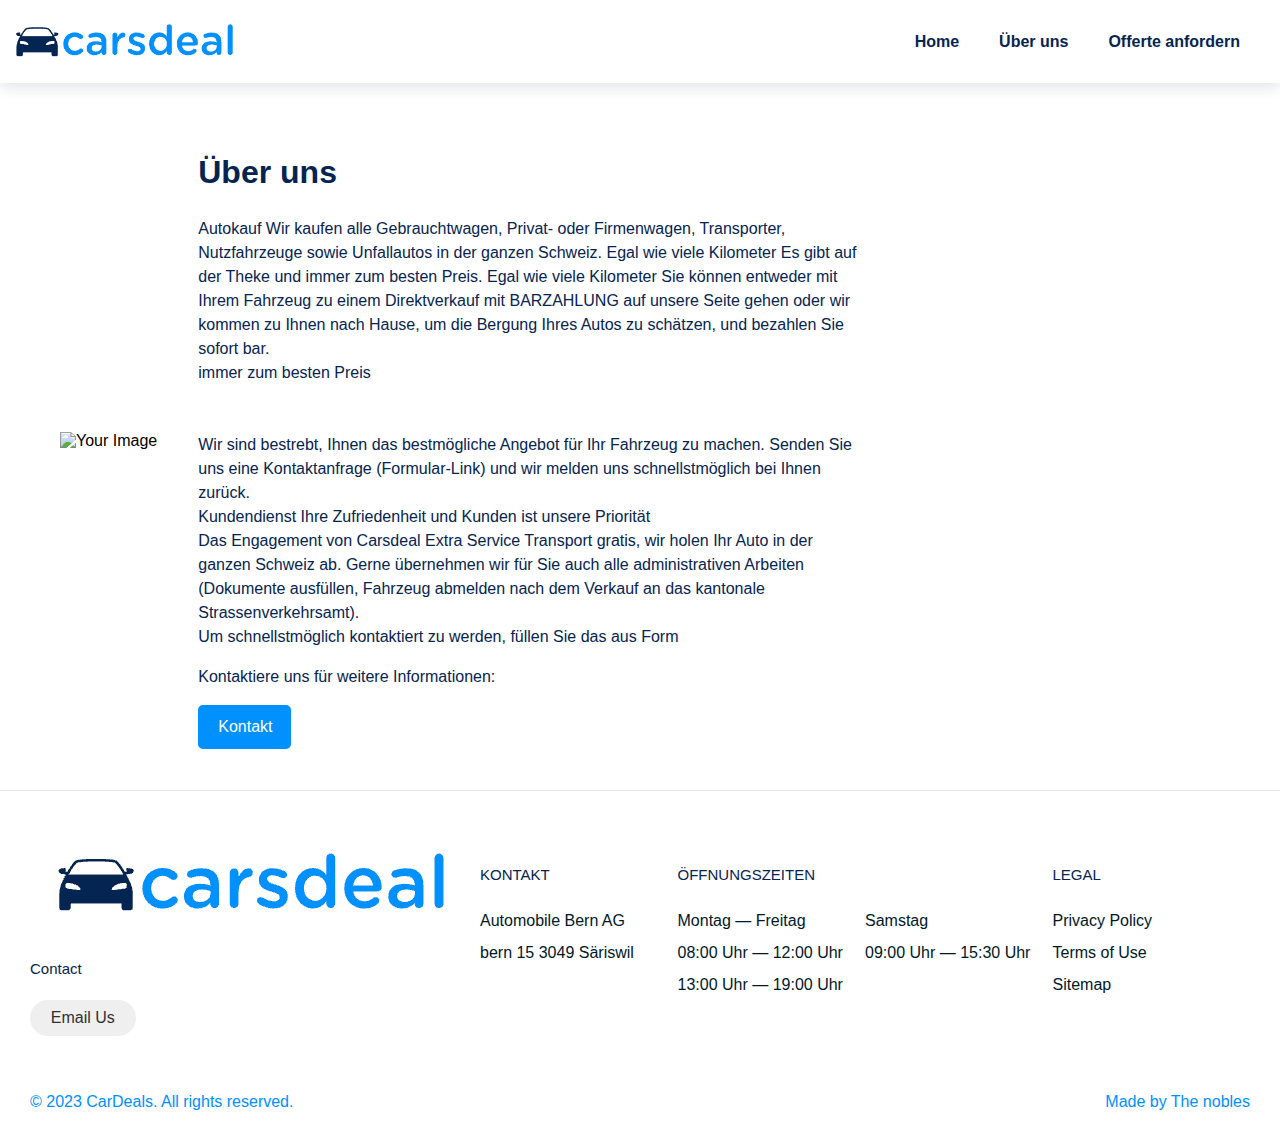
==== about_us.html @ 4861aba3 "LAST commit" ====
<!DOCTYPE html>
<html lang="en">

<head>
  <meta charset="UTF-8">
  <meta http-equiv="X-UA-Compatible" content="IE=edge">
  <meta name="viewport" content="width=device-width, initial-scale=1.0">
  <title>Document</title>
  <link rel="stylesheet" type="text/css" href="/css/style.css">
  <link rel="stylesheet" type="text/css" href="/css/aboutus.css">


</head>

<body>

  <nav>
    <div class="logo">
      <img class ="logo1" src="/images/logo.png" alt="Logo">
    </div>
    <div class="nav-items">
      <a href="#">Home</a>
      <a href="/about_us.html">Über uns</a>
      <a href="/formular.html">Offerte anfordern</a>
    </div>
  </nav>

  <!-- <section class="aboutus">
    <div class="aboutus-content">
      <h2>About Us</h2>
      <p>Some text about our company and what we do goes here.</p>
      <div class="slideshow2">
        <img src="/images/1.avif" alt="Slideshow Image 1">
        <img src="/images/2.avif" alt="Slideshow Image 2">
        <img src="/images/6304c908c13f3e1daab2b0a2_Farie_Piktorgamme_RGB_Positiv_Sicherheit_Garantie-p-500.png" alt="Slideshow Image 3">
      </div>
    </div>
 <div class="aboutus-image">
      <img src="aboutus-image.jpg" alt="About Us Image">
    </div> -->
  <!-- </section> -->

  <section class="about-us">
    <div class="container-about-us">
      <div class="row-about-us">
        <div class="col-md-6">
          <div class="about-us-image">
            <img src="/images/1.avif" alt="Your Image" style="max-width: 100%;">
            <!-- <img src="/images/1.avif" alt="Slideshow Image 1">
        <img src="/images/2.avif" alt="Slideshow Image 2"> -->
          </div>
        </div>
        <div class="col-md-6">
          <div class="about-us-content">
            <h2>Über uns</h2>
            <p>Autokauf
              Wir kaufen alle Gebrauchtwagen, Privat- oder Firmenwagen, Transporter, Nutzfahrzeuge
              sowie Unfallautos in der ganzen Schweiz.
              Egal wie viele Kilometer
              Es gibt auf der Theke und
              immer zum besten Preis.
              Egal wie viele Kilometer
              Sie können entweder mit Ihrem Fahrzeug zu einem Direktverkauf mit BARZAHLUNG auf unsere Seite gehen
              oder wir kommen zu Ihnen nach Hause, um die Bergung Ihres Autos zu schätzen, und bezahlen Sie sofort bar.
              <br>
              immer zum besten Preis
              <br>
              <br>
              <br>
              Wir sind bestrebt, Ihnen das bestmögliche Angebot für Ihr Fahrzeug zu machen.
              Senden Sie uns eine Kontaktanfrage (Formular-Link) und wir melden uns schnellstmöglich bei Ihnen zurück.
              <br>
              Kundendienst
              Ihre Zufriedenheit und Kunden ist unsere Priorität
              <br>
              Das Engagement von Carsdeal
              Extra Service Transport gratis, wir holen Ihr Auto in der ganzen Schweiz ab.
              Gerne übernehmen wir für Sie auch alle administrativen Arbeiten
              (Dokumente ausfüllen, Fahrzeug abmelden
              nach dem Verkauf an das kantonale Strassenverkehrsamt).
              <br>
              Um schnellstmöglich kontaktiert zu werden, füllen Sie das aus
              Form</p>
              <div class="contact-us">
                <p>Kontaktiere uns für weitere Informationen:</p>
                <a href="/formular.html" class="btn-secondry">Kontakt</a>
              </div>
              
          </div>
        </div>
      </div>
    </div>
  </section>
  


  <footer class="footer">
    <div class="footer__addr">
      <h1 class="footer__logo"><img src="/images/logo.png" alt="Logo"></h1>

      <h2>Contact</h2>

      <address>

        <a class="footer__btn" href="mailto:example@gmail.com">Email Us</a>
      </address>
    </div>

    <ul class="footer__nav">
      <li class="nav__item">
        <h2 class="nav__title">KONTAKT</h2>

        <ul class="nav__ul">
          <li>
            <a href="#">Automobile Bern AG
              bern 15
              3049 Säriswil</a>
          </li>

          
        </ul>
      </li>

      <li class="nav__item nav__item--extra">
        <h2 class="nav__title">ÖFFNUNGSZEITEN</h2>

        <ul class="nav__ul nav__ul--extra">
          <li>
            <a href="#">Montag — Freitag</a>
          </li>

          <li>
            <a href="#">08:00 Uhr — 12:00 Uhr
              13:00 Uhr — 19:00 Uhr</a>
          </li>

          <li>
            <a href="#">Samstag
            </a>
          </li>

          <li>
            <a href="#">09:00 Uhr — 15:30 Uhr</a>
          </li>
        </ul>
      </li>

      <li class="nav__item">
        <h2 class="nav__title">LEGAL</h2>

        <ul class="nav__ul">
          <li>
            <a href="#">Privacy Policy</a>
          </li>

          <li>
            <a href="#">Terms of Use</a>
          </li>

          <li>
            <a href="#">Sitemap</a>
          </li>
        </ul>
      </li>
    </ul>

    <div class="legal">
      <p>&copy; 2023 CarDeals. All rights reserved.</p>

      <div class="legal__links">
        <span>Made by The nobles</span>
      </div>
    </div>
  </footer>


  <!-- <div id="about" class="section">
        <h2>About Us</h2>
        <p>More generic text goes here</p>
      </div>
      <div id="services" class="section">
        <h2>Services</h2>
        <p>Even more generic text goes here</p>
      </div>
      <div id="contact" class="section">
        <h2>Contact</h2>
        <p>You can contact us at info@mysite.com</p>
      </div> -->

</body>

</html>
---- css/style.css ----
body {
  margin: 0;
  padding: 0;
  font-family: 'Lufga', sans-serif;
 
}
.form{
  background-color: #f2f2f2;
  
}
a {
  text-decoration: none;
}

nav {
  position: sticky;
  padding-right: 20px;

  display: flex;
  align-items: center;
  height: 83px;
  background-color: #ffffff;
  color: #fff;
  font-size: 16px;
  font-weight: 600;
  box-shadow: 0 6px 12px 0px rgba(5, 36, 81 , 10%);

}
.logo1{
  height: 50px;

}

.logo {
  width: 30%;
  margin-right: auto;
}

.nav-items {
  display: flex;
  align-items: center;
}

.nav-items a {
  color: #052451;
  text-decoration: none;
  padding: 0 20px;
  transition: all 0.3s ease;
}

.nav-items a:hover {
  color: #0091ff;
}

.nav-items a.active {
  color: #ddd;
  border-bottom: 2px solid #fff;
}


.banner {
  /* box-shadow: inset 0 0 0 2000px rgba(85, 109, 145, 0.651); */
  background-repeat: no-repeat;
  background-size: contain;
  max-height: 70vh;

  flex-direction: column;
  align-items: right;
  justify-content: center;
   
  text-align: center;
}
label {
  display: none;
}


.banner h1 {
    display: flex;
    justify-content: center;
  line-height: 10px;
  font-size: 56px;
margin-top: 100px;
  color: #0091ff;
  /* text-shadow: 2px 2px 4px #333; */
}
.text-span{
  color: #052451;
}
.text-span-6{
  color: #0091ff;
}
.banner p {
  font-size: 22px;
  line-height: 24px;
  margin: 1px;
  color: #052451;
  /* text-shadow: 2px 2px 4px #333; */
}

.section {
  padding: 100px 0;
  text-align: center;
}

.section h2 {
  font-size: 36px;
  margin: 0;
}

.section p {
  font-size: 24px;
  margin: 0;
}


@media (max-width: 600px) {
  nav {

    height: auto;
  }
  nav a {
    margin: 10px 0;
  }
  .banner {
    height: 200px;
  }
  .banner h1 {
    font-size: 24px;
  }
  .banner p {
    font-size: 16px;
  }
}

#form {
  
  display: grid;
  grid-auto-flow: row;
  grid-column-gap: 20px;
  grid-row-gap: 20px;
  grid-template-columns: 1fr 1fr;
  width: 800px;
  max-width: 100%;
  margin: 0 auto;
  padding: 40px;
  background-color: #052451;;
  border-radius: 45px;
  box-shadow: 0 2px 4px rgba(0, 0, 0, 0.1);
  font-size: 16px;
  line-height: 25px;
  font-weight: 400;
  margin-top: 90px;
  margin-bottom: 50px;
  
}

.form-group {
  font-family: Lufga, sans-serif;
  
}

.form-group label {
  font-size: 14px;
  font-weight: 600;
  color: #333;
}

.form-group input[type="text"],
.form-group input[type="email"],
.form-group input[type="tel"],
.form-group input[type="number"] {
  width: 100%;
  height: 50px;
  margin-bottom: 0px;
  padding-left: 20px;
  border: 1px solid #ddd;
  border-radius: 10px;
  background-color: #fff;
  box-sizing: border-box;
  cursor: pointer;
}
input::placeholder {
  color: #052451;
  font-size: 16px;
}

.form-group input[type="text"]:focus,
.form-group input[type="email"]:focus,
.form-group input[type="tel"]:focus,
.form-group input[type="number"]:focus {

  outline: none;
}

.form-group input[type="file"] {
  color: white;
  padding: 0;
  font-size: 14px;
}

.form-group input[type="file"]:focus {
  width: 100%;
  height: 30px;
  border: none;
  border-radius: 4px;
  background-color: transparent;
  box-sizing: border-box;
  font-size: 14px;
  color: white;
  cursor: pointer;
  padding: 0;
}

.form-group input[type="submit"] {
  width: 100%;
  height: 40px;

}

input[type="submit"] {
  background-color: #0091ff;
  padding: 12px 24px 12px 24px;
  width: 100%;
  border-radius: 20px;
  color: white;
  font-size: 16px;
  border-color: transparent;
}

input[type=file]::file-selector-button {
  height: 30px;
  border: 1px solid #ddd;
  border-radius: 20px;
  background-color: transparent;
  box-sizing: border-box;
  font-size: 14px;
  color: white;
  cursor: pointer;
  margin-right: 10px;
}

input[type=file]::file-selector-button:hover {
  background-color: #0091ff;
  border-color: transparent;
}

input[type=date] {
  width: 100%;
  height: 50px;
  margin-bottom: 0px;
  padding-left: 20px;
  padding-right: 10px;
  border: 1px solid #ddd;
  border-radius: 10px;
  background-color: #fff;
  box-sizing: border-box;
  cursor: pointer;
  font-size: 16px;
}


.container-default{
  width: 100%;
  z-index: 50;
  display: -webkit-box;
  display: -webkit-flex;
  display: -ms-flexbox;
  display: flex;
  margin-right: auto;
  margin-left: auto;
  -webkit-box-orient: vertical;
  -webkit-box-direction: normal;
  -webkit-flex-direction: column;
  -ms-flex-direction: column;
  flex-direction: column;
  -webkit-box-pack: justify;
  -webkit-justify-content: space-between;
  -ms-flex-pack: justify;
  justify-content: space-between;
  grid-auto-columns: 1fr;
  -ms-grid-columns: 1fr;
  grid-template-columns: 1fr;
  -ms-grid-rows: auto auto;
  grid-template-rows: auto auto;
  /* background-color: #f3f4f7; */
  margin: 0 auto;
}

.container-default img{
  width: 130px;
  /* height: 200px; */
  object-fit: cover;
  /* text-align: center; */
  margin-left: auto;
  margin-right: auto;
  display: block;
  
}

.grid-item:hover {

  border: 2px solid #54b2fa88;
  cursor: pointer;
}




.grid-wrapper {
  display: flex;
  padding: 20px 120px 60px;
  display: grid;
  grid-template-columns: repeat(auto-fit, minmax(300px, 1fr));
  grid-gap: 20px;
  align-items: center;
  border-radius: 200px;

  box-shadow: 0 0 10px 0 rgb(0 0 0 , 25%);
}

.grid-item {
  background-color: #fff;
  box-shadow: 0 2px 4px rgba(0, 0, 0, 0.1);
  border-radius: 40px;
  overflow: hidden;
  transition: all 0.3s ease;
  padding: 20px 20px 40px;
  border: 1px solid #ddd;
  transition: border 0.3s ease;
  height: 350px;
}


.grid-item h3 {
  margin: 10px;
}  

h2 {
  font-size: 32px;
  line-height: 36px;
  margin-top: 20px;
 color: #052451;;
}
.container-default h3 {
  font-size: 24px;
  line-height: 30px;
  margin-top: 20px;
  margin-bottom: 10px;
  color: #052451;
  box-sizing: border-box;
  text-align: center;
  
}
.container-default p{
  align-self: center;
  text-align: center;
  margin-bottom: 10px;
  display: block;
  font-size: 16px;
  line-height: 25px;
  color: #052451;
}


.h2-lufga.center{
align-self: center;
text-align: center;
}

.banner-grid-container {
  display: grid;
  grid-template-columns: repeat(3, 1fr);
  
  padding: 20px;
  background-color: #f2f2f2!important;
  box-shadow: 0 6px 12px 0px rgba(5, 36, 81 , 10%), 0 -6px 12px 0px rgba(5, 36, 81 , 10%);
}

.banner-grid-item {
  align-self: center;
  text-align: center;
  border-right: 2px solid #0091ff93;
  border-radius: 2px;
  overflow: hidden;
  animation: fadeIn 0.5s ease-in;
}

.last {
  border-right: none;
}

.banner-title {
  margin: 10px;
  font-size: 36px;
  font-weight: 600;
  color: #052451;
}

.description {
  margin: 10px;
  font-size: 16px;

  color: #052451;;
}

@keyframes fadeIn {
  from {
    opacity: 0;
  }
  to {
    opacity: 1;
  }
}
.slideshow-container {
    z-index: -2;
  position: absolute;
  top: 0;
  left: 0;
  height: 60vh;
  width: 100%;
}

.slideshow-item {
  position: absolute;
  top: 0;
  left: 0;
  height: 100%;
  width: 100%;
}

.slideshow-image {
  height: 100%;
  width: 100%;
  object-fit: cover;
}
.banner-overlay {
  position: absolute;
  top: 0;
  left: 0;
  height: 100%;
  width: 100%;
  background-color: rgba(120, 160, 247, 0.315); /* Add a semi-transparent background color */
  z-index: 2; /* Set the z-index to a higher value than the banner */
}
.container-watsapp {
  position: relative; /* Set the position to relative */

  align-items: center;
  justify-content: center;
}

.container {
  display: flex;
  align-items: center;
  justify-content: center;
  width: 80%; /* Set the width to 80% of the viewport */
  height: 500px; /* Set the height to 500px */
  margin: 0 auto; /* Center the container horizontally */
}

.section-watsapp {
  display: flex; /* Add a flexbox layout */ /* Set the width to 80% of the viewport */
  height: 100%; /* Set the height to 100% of the container-section */
  margin: 0 auto; /* Center the container horizontally */
  margin-top: 40px;
  background-color: #f2f2f2;
}

.section-left {
  flex: 1; /* Use the remaining space on the left side */
  text-align: left;
  padding: 40px 30px 30px 70px;
  width: 600px;
}

.section-right {
  flex: 1;
  padding: 40px 30px 30px 20px; /* Use the remaining space on the right side */
}

.section-title {
  /* Your title styles go here */
}

.section-text-watsapp {
  font-size: 16px;
  line-height: 28px;
  color: #052451;
}

.icon-container {
  display: flex;
  align-items: center;
}

.icon-container-hover {
  background-color: #ffffff;
  border-radius: 50%;
  margin: 20px;
  padding: 20px;
}

.icon-image {
  height: 30px;
  width: 30px;
}

.icon-image:hover {
  fill: #fff !important;
  transition: fill 0.5s;
}
.my-button-class {
  display: flex;
  align-items: center;
  background-color: #0091ffbd;;
  color: white;
  text-align: center;
  font-size: 16px;
  border: none;
  border-radius: 8px;
  padding: 12px 24px;

}


.icon-text-1 {
  display: flex;
  font-size: 16px;
  line-height: 28px;
  color: #052451;
  padding-bottom: 10px;
  
}

.icon-text-2 {
  font-size: 36px;
  line-height: 28px;
  color: #0091ff;
}

.section-banner {
  display: flex;
  height: 360px;
}

.slideshow {
  position: relative;
  width: 50%;
}

.slide {
  position: absolute;
  top: 0;
  left: 0;
  width: 250%;
  opacity: 0;
  transition: opacity 0.5s;
  z-index: -2;
}

.slide.active {
  opacity: 1;
}

.section-text {
    color: #fff!important;
  width: 50%;
  padding: 0 20px;
  padding-top: 50px;
  background-color: #0091ffbd;
  border-bottom-left-radius: 10px;
}

.section-title {
  /* Your title styles go here */
}

.section-description {
  font-size: 16px;
  line-height: 28px;
  color: #052451;
}
.container-collum {
  /* background-color: #0091ff; */
  display: flex;
  flex-direction: column;
  padding-right: 40px;
  padding-left: 40px;
}

.row {
  display: flex;
  flex-direction: row;
  align-items: center;
  margin-bottom: 20px;
  padding-top: 50px;
  justify-content: center;
}

.row-reverse {
  flex-direction: row-reverse;
}

.btn-secondry{
  display: inline-block;
  padding: 10px 20px;
  background-color:#0091ff;;
  color: #fff;
  border-radius: 5px;
  text-decoration: none;
  max-width: 93px;
  text-align: center;
    margin: auto;

}

.btn-secondry:hover {
  background-color: #0056b3;
}


.icon {

  font-size: 24px;
  background-color: #fcfcfc;
  padding: 60px;
  border-radius: 50%;
  position: relative;
  margin-left: 20px;
  margin-right: 20px;
}

.title {
  font-size: 36px;
  font-style: normal;
  margin-top: 10px;
  margin-bottom: 10px;
  color: #0091ff;
  letter-spacing: -1px;
  line-height: 45px;
  font-weight: 400;
}

.text {
  font-size: 16px;
  color: #052451;
  line-height: 24px;
  max-width: 700px;
}
*, *:before, *:after {
  box-sizing: border-box;
}

/* html {
  font-size: 100%;
}

body {
  font-family: acumin-pro, system-ui, sans-serif;
  margin: 0;
  display: grid;
  grid-template-rows: auto 1fr auto;
  font-size: 14px;
  background-color: #f4f4f4;
  align-items: start;
  min-height: 100vh;
} */

.footer {
  display: flex;
  flex-flow: row wrap;
  padding: 30px 30px 20px 30px;
  color: #2f2f2f;
  background-color: #fff;
  border-top: 1px solid #e5e5e5;
  max-height: 450px;
}

.footer > * {
  flex:  1 100%;
}

.footer__addr {
  margin-right: 1.25em;
  margin-bottom: 2em;
}

.footer__logo {
  font-family: 'Pacifico', cursive;
  font-weight: 400;
  text-transform: lowercase;
  font-size: 1.5rem;
}

.footer__addr h2 {
  margin-top: 1.3em;
  font-size: 15px;
  font-weight: 400;
}

.nav__title {
  font-weight: 400;
  font-size: 15px;
}

.footer address {
  font-style: normal;
  color: #999;
  
}

.footer__btn {
  display: flex;
  align-items: center;
  justify-content: center;
  height: 36px;
  max-width: max-content;
  background-color: rgb(33, 33, 33, 0.07);
  border-radius: 100px;
  color: #2f2f2f;
  line-height: 0;
  margin: 0.6em 0;
  font-size: 1rem;
  padding: 0 1.3em;
}

.footer ul {
  list-style: none;
  padding-left: 0;
}

.footer li {
  line-height: 2em;
}

.footer a {
  text-decoration: none;
}

.footer__nav {
  display: flex;
  flex-flow: row wrap;
}

.footer__nav > * {
  flex: 1 50%;
  margin-right: 1.25em;
}

.nav__ul a {
  color: #00182a;
}

.nav__ul--extra {
  column-count: 2;
  column-gap: 1.25em;
}

.legal {
  display: flex;
  flex-wrap: wrap;
  color: #0091ff;
}
  
.legal__links {
  display: flex;
  align-items: center;
}



@media screen and (min-width: 24.375em) {
  .legal .legal__links {
    margin-left: auto;
  }
}

@media screen and (min-width: 40.375em) {
  .footer__nav > * {
    flex: 1;
  }
  
  .nav__item--extra {
    flex-grow: 2;
  }
  
  .footer__addr {
    flex: 1 0px;
  }
  
  .footer__nav {
    flex: 2 0px;
  }
}

.counter {
  font-size: 3rem;
  font-weight: bold;
  color: #333;
}

.counter-animate {
  animation: count-up 1s ease-out;
}

@keyframes count-up {
  from {
    opacity: 0;
    transform: translateY(50%);
  }
  to {
    opacity: 1;
    transform: none;
  }
}

.hamburger-menu {
display: none;
flex-direction: column;
justify-content: space-between;
width: 30px;
height: 21px;
cursor: pointer;
}

.hamburger-menu span {
height: 3px;
background-color: #0091ff;
}


@media only screen and (max-width: 991px) {

  .nav-items {
    display: none;
  }
  
  .hamburger-menu {
    display: flex;
  }
  
  .overlay {
    position: fixed;
    top: 0;
    left: 0;
    width: 100%;
    height: 100%;
    background-color: rgba(47, 47, 47, 0.8);
    z-index: 999;
    display: none;
  }
  
  .overlay.active {
    display: block;
  }
  
  .hamburger-menu.active span:first-child {
    transform: rotate(45deg) translate(5px, 5px);
  }
  
  .hamburger-menu.active span:nth-child(2) {
    opacity: 0;
  }
  
  .hamburger-menu.active span:last-child {
    transform: rotate(-45deg) translate(5px, -5px);
  }
  
  .nav-items.active {
    display: block;
    position: absolute;
    width: 100%;
    background-color: #fff;
    box-shadow: 0 6px 12px 0px rgba(5, 36, 81, 10%);
    z-index: 1000;
    margin-top: 80px;
  }
  
  .nav-items.active a {
    display: block;
    margin: 0;
    text-align: center;
    padding: 1rem;
    font-size: 1.2rem;
  }

}


@media only screen and (max-width: 991px) {
  #form {
    display: flex;
    flex-direction: column;
  }

  .container-collum {
    display: flex;
    flex-direction: column;
    padding-left: 0px;
    padding-right: 0px;
  }

  .row {
    display: flex;
    flex-direction: column;
  }

  .grid-wrapper {
    display: flex;
    flex-direction: column;
    width: 100%;
    padding: 0;
  }

  .grid-item {
    width: 57%;
  }

  .section-watsapp {
    display: flex;
    flex-direction: column;
  }

  .section-left {
    padding-left: 5px;
    padding-right: 5px;
    width: 100%;
    text-align: center;
  }

  .container-collum {
    display: flex;
    flex-direction: column;
    padding-left: 5px;
    padding-right: 5px;

    justify-content: center;
    width: 100% ;
  }

  .text-container {
    text-align: center;
  }

  .title {
    font-size: 30px;
  }

  .row {
    display: flex;
    flex-direction: column;
    width: 100%;
  }

  .container-default {
    margin-bottom: 20px;
  }



}
.overlay-content23{
  display: none;
}


@media (max-width: 991px) {

  .banner h1{
    margin-top: 45px;
  }
  .overlay23 {
    height: 100%;

    position: fixed;
    z-index: 100;
    top: 0;
    left: 0;

    overflow-x: hidden;
    transition: 0.5s;
    box-shadow: 0 0 10px rgba(0, 0, 0, 0.5);

    left: 80%;
    width: 20%;
    height: 100%;
    background-color:#052351d0;
    z-index: 1;
    display: none;
  }
  
  .overlay-content23 {
    display: block;
    position: relative;

    text-align: center;
    margin-top: 30px;
  }
  
  .overlay23 a {
    padding: 8px;
    text-decoration: none;
    font-size: 14px;
    color:  #ffffff;
    display: block;
    transition: 0.3s;
    
  }
  
  .overlay a:hover, .overlay a:focus {
    color: #ec0606;
  }
  
  /* .hamburger {
    display: none;
    cursor: pointer;
  }
  .nav-items {
    display: none;
  }
  .hamburger {
    display: block;
    position: absolute;
    right: 20px;
    cursor: pointer;
  }
  .hamburger span {
    display: block;
    width: 25px;
    height: 3px;
    margin-bottom: 5px;
    background-color: #0091ff;
  } */
  .overlay23.active {
    display: block;
  }
  .hamburger.active span:nth-child(1) {
    transform: rotate(45deg) translate(5px, 6px);
  }
  
  .hamburger.active span:nth-child(2) {
    opacity: 0;
  }
  
  .hamburger.active span:nth-child(3) {
    transform: rotate(-45deg) translate(5px, -6px);
  }

  .hamburger {
    display: flex;
    flex-direction: column;
    justify-content: space-between;
    width: 25px;
    height: 18px;
    cursor: pointer;
    z-index: 2;
  }
  
  .hamburger span {
    height: 2px;
    background-color: #0091ff;
    transition: transform 0.3s ease-in-out;
  }
  
  .hamburger span:nth-child(1) {
    transform-origin: top left;
  }
  
  .hamburger span:nth-child(2) {
    transform-origin: center left;
  }
  
  .hamburger span:nth-child(3) {
    transform-origin: bottom left;
  }
  
  
  .overlay23.active {
    display: block;
  }
  .hamburger.active span:nth-child(1) {
    transform: rotate(45deg) translate(5px, 6px);
  }
  
  .hamburger.active span:nth-child(2) {
    opacity: 0;
  }
  
  .hamburger.active span:nth-child(3) {
    transform: rotate(-45deg) translate(5px, -6px);
  }

}
---- css/aboutus.css ----
.aboutus {
  display: flex;
  align-items: center;
  justify-content: center;
  margin: 50px 0;
}
.row-about-us{
  display: flex;
  align-items: center;
  margin-bottom: 20px;
  padding-top: 30px;
}
.aboutus-image img {
  max-width: 800px;
  height: auto;
}

.about-us .about-us-image {
  max-width: 600px;
  padding: 20px;
  margin: 0 auto;
  text-align: right;
  padding-left: 60px;
}

.about-us .about-us-content {
  padding: 20px;
  text-align: left;
  font-family: 'Lufga', sans-serif;
  color: #052451;
  font-size: 16px;
  line-height: 24px;
  margin: 1px;
 max-width: 700px;
}

@media only screen and (max-width: 991px) {
  .row-about-us {
    display: flex;
    flex-direction: column;
  }
}
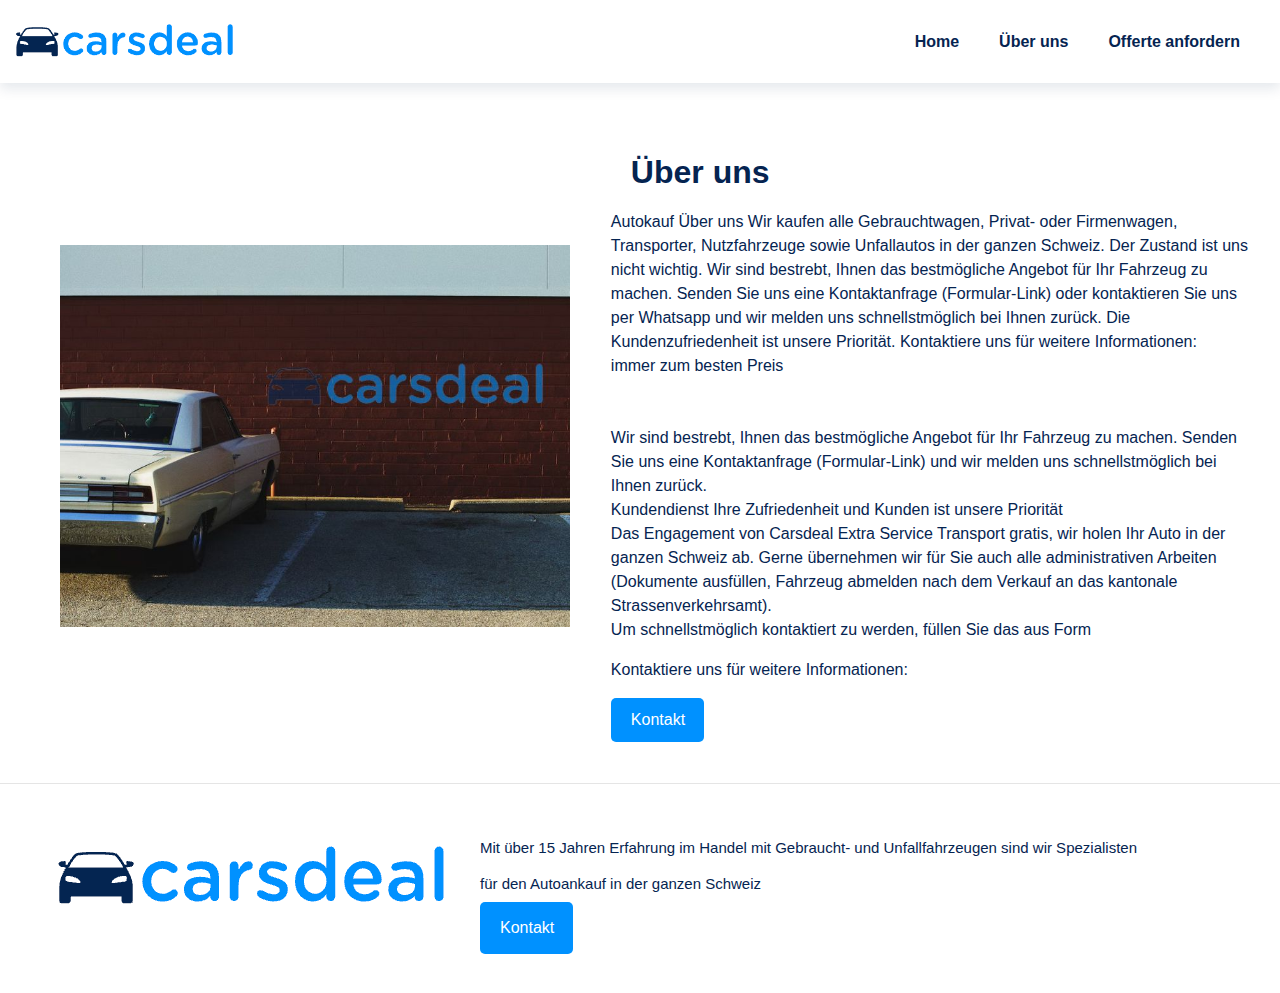
==== commit 3e7d9794: "lastchanges" ====
--- a/about_us.html
+++ b/about_us.html
@@ -16,14 +16,28 @@
 
   <nav>
     <div class="logo">
-      <img class ="logo1" src="/images/logo.png" alt="Logo">
+      <img class="logo1" src="/images/logo.png" alt="Logo">
     </div>
     <div class="nav-items">
-      <a href="#">Home</a>
+      <a href="/index.html">Home</a>
       <a href="/about_us.html">Über uns</a>
       <a href="/formular.html">Offerte anfordern</a>
     </div>
+    <div class="hamburger" onclick="toggleNav()">
+      <span></span>
+      <span></span>
+      <span></span>
+    </div>
   </nav>
+  
+  <div class="overlay23">
+    <div class="overlay-content23">
+      <a href="/index.html">HOME</a>
+      <a href="/about_us.html">Über uns</a>
+      <a href="/formular.html">Offerte anfordern</a>
+    </div>
+  </div>
+
 
   <!-- <section class="aboutus">
     <div class="aboutus-content">
@@ -45,7 +59,7 @@
       <div class="row-about-us">
         <div class="col-md-6">
           <div class="about-us-image">
-            <img src="/images/1.avif" alt="Your Image" style="max-width: 100%;">
+            <img src="/images/aboutusimg.jpg" alt="Your Image" style="max-width: 100%;">
             <!-- <img src="/images/1.avif" alt="Slideshow Image 1">
         <img src="/images/2.avif" alt="Slideshow Image 2"> -->
           </div>
@@ -54,14 +68,20 @@
           <div class="about-us-content">
             <h2>Über uns</h2>
             <p>Autokauf
-              Wir kaufen alle Gebrauchtwagen, Privat- oder Firmenwagen, Transporter, Nutzfahrzeuge
-              sowie Unfallautos in der ganzen Schweiz.
-              Egal wie viele Kilometer
-              Es gibt auf der Theke und
-              immer zum besten Preis.
-              Egal wie viele Kilometer
-              Sie können entweder mit Ihrem Fahrzeug zu einem Direktverkauf mit BARZAHLUNG auf unsere Seite gehen
-              oder wir kommen zu Ihnen nach Hause, um die Bergung Ihres Autos zu schätzen, und bezahlen Sie sofort bar.
+              Über uns 
+
+Wir kaufen alle Gebrauchtwagen, Privat- oder Firmenwagen, Transporter, Nutzfahrzeuge sowie Unfallautos in der ganzen Schweiz. Der Zustand ist uns nicht wichtig.  
+
+ 
+Wir sind bestrebt, Ihnen das bestmögliche Angebot für Ihr Fahrzeug zu machen. Senden Sie uns eine Kontaktanfrage (Formular-Link) oder kontaktieren Sie uns per Whatsapp und wir melden uns schnellstmöglich bei Ihnen zurück. 
+
+ 
+Die Kundenzufriedenheit ist unsere Priorität. 
+
+ 
+Kontaktiere uns für weitere Informationen: 
+
+ 
               <br>
               immer zum besten Preis
               <br>
@@ -97,80 +117,13 @@
   <footer class="footer">
     <div class="footer__addr">
       <h1 class="footer__logo"><img src="/images/logo.png" alt="Logo"></h1>
-
-      <h2>Contact</h2>
-
-      <address>
-
-        <a class="footer__btn" href="mailto:example@gmail.com">Email Us</a>
-      </address>
     </div>
 
     <ul class="footer__nav">
       <li class="nav__item">
-        <h2 class="nav__title">KONTAKT</h2>
-
-        <ul class="nav__ul">
-          <li>
-            <a href="#">Automobile Bern AG
-              bern 15
-              3049 Säriswil</a>
-          </li>
-
-          
-        </ul>
-      </li>
-
-      <li class="nav__item nav__item--extra">
-        <h2 class="nav__title">ÖFFNUNGSZEITEN</h2>
-
-        <ul class="nav__ul nav__ul--extra">
-          <li>
-            <a href="#">Montag — Freitag</a>
-          </li>
-
-          <li>
-            <a href="#">08:00 Uhr — 12:00 Uhr
-              13:00 Uhr — 19:00 Uhr</a>
-          </li>
-
-          <li>
-            <a href="#">Samstag
-            </a>
-          </li>
-
-          <li>
-            <a href="#">09:00 Uhr — 15:30 Uhr</a>
-          </li>
-        </ul>
-      </li>
-
-      <li class="nav__item">
-        <h2 class="nav__title">LEGAL</h2>
-
-        <ul class="nav__ul">
-          <li>
-            <a href="#">Privacy Policy</a>
-          </li>
-
-          <li>
-            <a href="#">Terms of Use</a>
-          </li>
-
-          <li>
-            <a href="#">Sitemap</a>
-          </li>
-        </ul>
-      </li>
-    </ul>
-
-    <div class="legal">
-      <p>&copy; 2023 CarDeals. All rights reserved.</p>
-
-      <div class="legal__links">
-        <span>Made by The nobles</span>
-      </div>
-    </div>
+        <h2 class="nav__titlee">Mit über 15 Jahren Erfahrung im Handel mit Gebraucht- und Unfallfahrzeugen sind wir Spezialisten <br>für den Autoankauf in der ganzen Schweiz</h2>
+        <a href="/formular.html" class="btn-secondry">Kontakt</a>
+        
   </footer>
 
 
@@ -186,7 +139,18 @@
         <h2>Contact</h2>
         <p>You can contact us at info@mysite.com</p>
       </div> -->
+      <script>
 
+        function toggleNav() {
+          const hamburger = document.querySelector('.hamburger');
+        const overlay23 = document.querySelector('.overlay23');
+        const overlayMenu = document.querySelector('.overlay-content23');
+        
+        hamburger.addEventListener('click', () => {
+          overlay23.classList.toggle('active');
+          overlayMenu.classList.toggle('active');
+        });
+        }</script>
 </body>
 
 </html>
--- a/css/style.css
+++ b/css/style.css
@@ -115,15 +115,32 @@
 
 
 @media (max-width: 600px) {
+  #form {
+  
+    display: grid;
+    grid-auto-flow: row;
+    grid-column-gap: 20px;
+    grid-row-gap: 20px;
+    grid-template-columns: 1fr 1fr;
+    width: 800px;
+    max-width: 80%;
+    margin: 0 auto;
+    padding: 40px;
+    background-color: #052451;;
+    border-radius: 45px;
+    box-shadow: 0 2px 4px rgba(0, 0, 0, 0.1);
+    font-size: 16px;
+    line-height: 25px;
+    font-weight: 400;
+    margin-bottom: 50px;
+    
+  }
   nav {
 
     height: auto;
   }
   nav a {
     margin: 10px 0;
-  }
-  .banner {
-    height: 200px;
   }
   .banner h1 {
     font-size: 24px;
@@ -340,7 +357,8 @@
   font-size: 32px;
   line-height: 36px;
   margin-top: 20px;
- color: #052451;;
+ color: #052451;
+ margin: 20px;
 }
 .container-default h3 {
   font-size: 24px;
@@ -702,6 +720,11 @@
 .nav__title {
   font-weight: 400;
   font-size: 15px;
+}
+.nav__titlee {
+  font-weight: 400;
+  font-size: 15px;
+  margin: 0px!important;
 }
 
 .footer address {
@@ -886,12 +909,34 @@
   }
 
 }
-
+#zusatzoptionen{
+  width: 100%;
+    height: 50px;
+    margin-bottom: 0px;
+    padding-left: 20px;
+    border: 1px solid #ddd;
+    border-radius: 10px;
+    background-color: #fff;
+    box-sizing: border-box;
+    cursor: pointer;
+}
+#nachricht{
+  width: 100%;
+    height: 50px;
+    margin-bottom: 0px;
+    padding-left: 20px;
+    border: 1px solid #ddd;
+    border-radius: 10px;
+    background-color: #fff;
+    box-sizing: border-box;
+    cursor: pointer;
+}
 
 @media only screen and (max-width: 991px) {
   #form {
     display: flex;
     flex-direction: column;
+    max-width: 80%;
   }
 
   .container-collum {
@@ -912,10 +957,10 @@
     width: 100%;
     padding: 0;
   }
-
-  .grid-item {
-    width: 57%;
-  }
+  .icon-text-2 {
+    font-size: 28px;
+    line-height: 28px;
+}
 
   .section-watsapp {
     display: flex;
@@ -964,11 +1009,24 @@
   display: none;
 }
 
+#marke{
+  width: 100%;
+    height: 50px;
+    margin-bottom: 0px;
+    padding-left: 20px;
+    border: 1px solid #ddd;
+    border-radius: 10px;
+    background-color: #fff;
+    box-sizing: border-box;
+    cursor: pointer;
+}
+
 
 @media (max-width: 991px) {
 
   .banner h1{
     margin-top: 45px;
+    font-size: 46px;
   }
   .overlay23 {
     height: 100%;
--- a/css/aboutus.css
+++ b/css/aboutus.css
@@ -34,6 +34,8 @@
  max-width: 700px;
 }
 
+
+
 @media only screen and (max-width: 991px) {
   .row-about-us {
     display: flex;
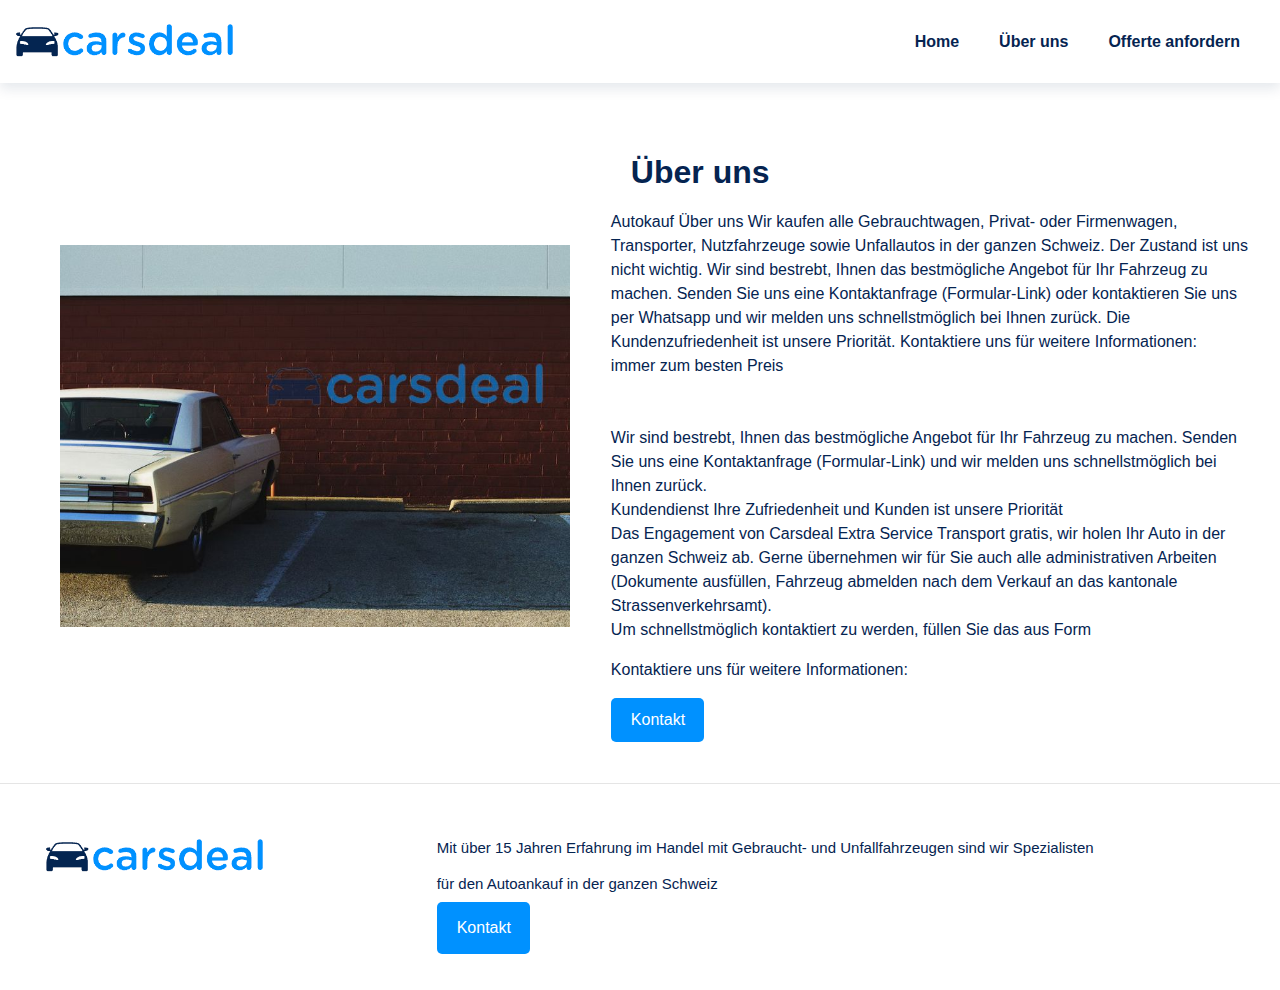
==== commit 76b913d9: "Merge pull request #5 from cardealsdev/patch-3" ====
--- a/about_us.html
+++ b/about_us.html
@@ -116,7 +116,7 @@
 
   <footer class="footer">
     <div class="footer__addr">
-      <h1 class="footer__logo"><img src="/images/logo.png" alt="Logo"></h1>
+      <h1 class="footer__logo"><img class="logo1" src="/images/logo.png" alt="Logo"></h1>
     </div>
 
     <ul class="footer__nav">
@@ -125,6 +125,7 @@
         <a href="/formular.html" class="btn-secondry">Kontakt</a>
         
   </footer>
+
 
 
   <!-- <div id="about" class="section">
@@ -154,3 +155,4 @@
 </body>
 
 </html>
+
--- a/css/style.css
+++ b/css/style.css
@@ -699,10 +699,7 @@
   flex:  1 100%;
 }
 
-.footer__addr {
-  margin-right: 1.25em;
-  margin-bottom: 2em;
-}
+
 
 .footer__logo {
   font-family: 'Pacifico', cursive;
@@ -936,7 +933,7 @@
   #form {
     display: flex;
     flex-direction: column;
-    max-width: 80%;
+    max-width: 90%;
   }
 
   .container-collum {
@@ -1026,7 +1023,7 @@
 
   .banner h1{
     margin-top: 45px;
-    font-size: 46px;
+    font-size: 27px;
   }
   .overlay23 {
     height: 100%;
@@ -1068,6 +1065,13 @@
   
   .overlay a:hover, .overlay a:focus {
     color: #ec0606;
+  }
+
+  .bkg{
+    margin: 0 auto;
+    font-size: 13px;
+    padding: 50px;
+    padding-left: 10px;
   }
   
   /* .hamburger {
